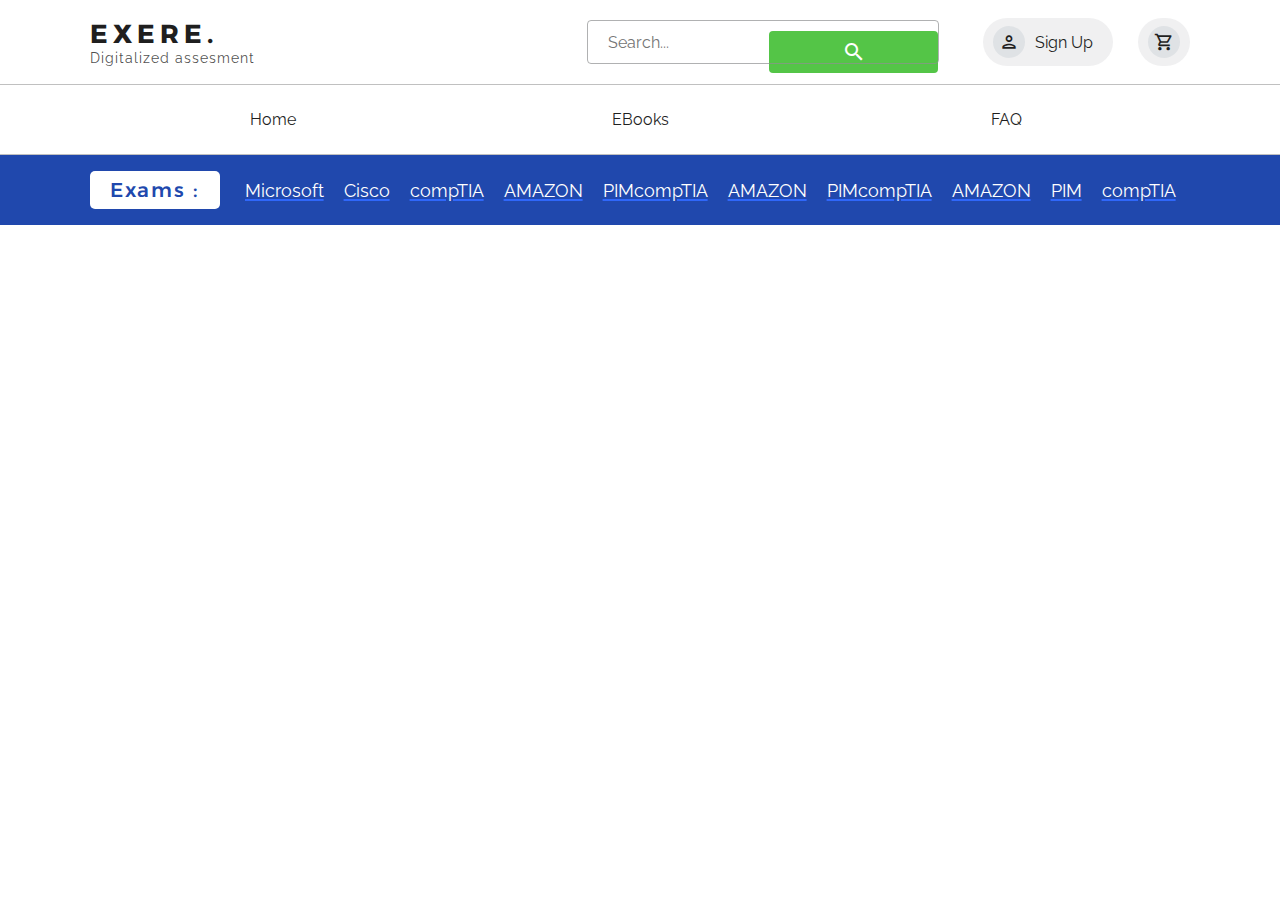
==== Admin.html @ 562e0eb2 "Add files via upload" ====
<!DOCTYPE html>
<html lang="en">
<head>
    <meta charset="UTF-8">
    <meta http-equiv="X-UA-Compatible" content="IE=edge">
    <meta name="viewport" content="width=device-width, initial-scale=1.0">
    <title>Exam Collection at it's best - EXERE</title>
    <link rel="preconnect" href="https://fonts.googleapis.com">
    <link rel="preconnect" href="https://fonts.gstatic.com" crossorigin>
    <link href="https://fonts.googleapis.com/css2?family=Alexandria:wght@400;500;600&family=DM+Sans:ital,wght@0,400;0,700;1,700&family=Inter:wght@100;200;300;400;500;600;700;800;900&family=Lora:wght@400;500;600;700&family=Open+Sans:wght@300;400;500;700&family=Poppins:wght@400;500;600&family=Raleway:wght@600;800;900&family=Roboto:wght@300;400;500;700&display=swap" rel="stylesheet">
    <link href="https://fonts.googleapis.com/icon?family=Material+Icons" rel="stylesheet">
    <link href="https://fonts.googleapis.com/icon?family=Material+Icons+Outlined" rel="stylesheet">
    <link rel="stylesheet" href="index.css">
    <link rel="shortcut icon" href="favicon.ico" type="image/x-icon">
    <!-- <link rel="shortcut icon" href="favicon.ico" type="image/x-icon"> -->
</head>
<body>
    <div class="side_nav" id="sideNav">
        <form>
            <input placeholder="Search" type="search" class="search"/>
            <button type="submit"><i class="material-icons">search</i></button>
        </form>

        <div class="sidenav_list">
            <a href="./register.html"> <i class="material-icons-outlined">person</i> Login/Register</a>
            <!-- <a href=""> <i class="material-icons-outlined">edit</i> Contact</a> -->
                          <a href="ebook.html"> <i class="material-icons-outlined ">format_list_bulleted</i> eBooks</a>
                          <a href="./faq.html"> <i class="material-icons-outlined cl">help_outline</i>FAQ</a>

             <a href=""> <i class="material-icons-outlined cl">drive_file_rename_outline</i>Exams</a>

        </div>
    </div>
    <nav>
        <a href="index.html" class="logo">
            <h1>EXERE.</h1>
            <p>Digitalized assesment</p>
        </a>
        <form action="">
            <input type="search" name="" id="" placeholder="Search... ">
            <button type="submit"><i class="material-icons">search</i></button>
        </form>
        <span class="icons">
            <a href="./register.html" class="signup spp"><i class="material-icons-outlined">person</i> Sign Up</a>
            <a href="" class="signup cart"><i class="material-icons-outlined">shopping_cart</i></a>
        </span>
        <i class="material-icons s" onclick="sideNavOn();" >search</i>
        <i class="material-icons i" id="i" onclick="sideNavOn();">menu</i>
        <i class="material-icons x" id="x" onclick="sideNavOff();">close</i>

    </nav>
    <header>
        <div class="nav2">
            <a href="index.html">Home</a>   <a href="ebook.html">eBooks</a>
            <!-- <a href="">Contact Us</a> -->
            <a href="./faq.html">FAQ</a>
        </div>
        <div class="nav3">
            <span class="title">Exams :</span>
            <span class="exams"> <a href="vendors.html">Microsoft</a><a href="vendors.html">Cisco</a><a href="vendors.html">compTIA</a><a href="vendors.html">AMAZON</a><a href="">PIM</a<a href="vendors.html">compTIA</a><a href="vendors.html">AMAZON</a><a href="">PIM</a<a href="vendors.html">compTIA</a><a href="vendors.html">AMAZON</a><a href="">PIM</a><a href="vendors.html">compTIA</a><a href="vendors.html">AMAZON</a><a href="">PIM</a<a href="vendors.html">compTIA</a><a href="vendors.html">AMAZON</a><a href="">PIM</a></span>
        </div>
    </header>




</body>
<script src="./index.js"></script>
</html>
---- index.css ----
*{transition: 300ms; margin: 0; padding: 0; box-sizing: border-box; font-family: 'Raleway', sans-serif;}

*::-webkit-scrollbar{
    display: none !important;
}

button{cursor: pointer;}

a{
    text-decoration: none;
    color: #1f1f1f;
}

.x {
    display: none;
}

.side_nav {
    width: 100%;
    height: 100%;
    position: fixed;
    margin-top: 90px;
    background-color: white;
    display: none;
    flex-direction: column;
    justify-content: flex-start;
    align-items: center;
}

.side_nav form {
    display: flex;
    justify-content: center;
    align-items: center;
    margin-top: 20px;
    height: 45px;
    border: solid 1px silver;
    width: 90%;
    justify-content: space-between;
    
}

.side_nav form input {
    padding: 0 10px;
    height: 100%;
    width: 100%;
    border: none;
    outline: none;
    font-size: 18px;
}

.side_nav form input::-webkit-search-cancel-button {
    display: none;
}

.side_nav form input::placeholder {
    color: silver;
}

.side_nav form button {
    padding: 0 25px;
    height: 100%;
    background-color: transparent;
    border: none;
}

.side_nav .sidenav_list {
    margin-top: 15px;
    flex-direction: column;
    display: flex;
    justify-content: flex-start;
    align-items: center;
    width: 100%;
} 

.side_nav .sidenav_list a{
    width: 90%;
    display: flex;
    justify-content: flex-start;
    align-items: center;
    gap: 15px;
    padding: 17px 10px;
    text-transform: uppercase;
} 

.side_nav .sidenav_list a i {
    font-size: 28px;
    color: #54C547;
}

.side_nav .sidenav_list .cl {
    color: #1A70C5;
}

nav{
    width: 100%;
    display: flex; align-items: center; justify-content: right;
    padding: 0 7%;
    height: 85px; border-bottom: solid 1px silver;
    position: sticky; top: 0;  gap: 25px;
    background-color: white;
}

nav .logo{ display: flex; flex-direction: column; align-items: flex-start;
    letter-spacing: 3px; margin-right: auto; 
}

nav .logo h1{
    color: #1f1f1f; font-size: 26px;
    font-family: 'Alexandria', sans-serif; letter-spacing: 5px;
}

nav .logo p{
    color: rgb(31, 31, 31, 0.8); font-size: 14px; letter-spacing: 1px;
}

nav .logo span{
    color: #2F67FA; font-family: 'Raleway', sans-serif;
    font-weight: bold;
}

nav form{
    display: flex; align-items: center; justify-content: center;
    width: 350px; height: 50%; outline: solid 1px rgba(143, 144, 145, 0.7); border-radius: 3px;
    margin-right: 20px;
}

nav input{
    width: 100%; height: 100%; font-size: 16px;
    padding: 0 20px;border: none; outline: none;
}

nav input::-webkit-search-cancel-button{
    display: none;
}

nav button{
    background-color: transparent; border: none; outline: none;
    width: 70px; height: 100%; display: flex; align-items: center; justify-content: center; color: #516e84;
    /* border: solid; */ cursor: pointer;
}

nav button:hover{
    background-color: rgb(47, 103, 250, 0.1);
}

nav button i{
    font-size: 20px;
}

nav .icons{
    display: flex; align-items: center; justify-content: flex-end;
    gap: 25px;
}

nav .icons .signup{
    display: flex; align-items: center;
    padding: 8px 10px; border-radius: 30px; padding-right: 20px;
    background-color: rgba(178, 181, 184, 0.2); color: #1f1f1f;
}

nav .icons .signup:hover{
    background-color: rgba(178, 181, 184, 0.6); color: #1f1f1f;
}

nav .icons .signup i{
    padding: 6px; background-color: rgba(81, 110, 132, 0.1); border-radius: 100%;
    color: #1f1f1f; margin-right: 10px; font-size: 20px;
}

nav .icons .cart{
    padding: 8px 10px; 
    padding-right: 0px;
}

nav .sp1{
    display: none;
}

nav .s{
    display: none;
}

nav .i{ display: none; color: #1f1f1f; }
nav .x{display: none; color:#1f1f1f;}

header{width: 100%; flex-direction: column; align-items: flex-start; justify-content: flex-start;}

header .nav2{ width: 100%; padding: 0 7%; border-bottom: solid 1px silver; height: 70px; display: flex; align-items: stretch; justify-content: stretch;}

header .nav2 a{ padding: 0 20px; height: 100%; color: #1f1f1f; text-transform: capitalize; font-size: 16px; display: flex; align-items: center; justify-content: center; width: 100%; white-space: nowrap;}

header .nav2 a:hover{background-color: rgb(47, 103, 250, 0.1);}

header .nav3{width: 100%; background-color: rgb(47, 103, 250, 0.4); background-color: #2048ad; height: 70px; display: flex; padding: 0 7%; align-items: center;}

header .nav3 .title{padding: 0 20px; height: 55%; display: flex; white-space: nowrap; align-items: center; justify-content: center; color: #2048ad; font-family: 'Alexandria', sans-serif; font-size: 20px; font-weight: 500; letter-spacing: 2px; background-color: white; border-radius: 5px; margin-right: 25px;}

header .nav3 .exams{display: flex; align-items: center; justify-content: flex-start; gap: 20px; overflow: scroll;}

header .nav3 .exams::-webkit-scrollbar{display: none;}

header .nav3 .exams a{display: flex; align-items: center; justify-content: center; color: white; font-size: 18px; text-decoration: underline; text-decoration-color: #2F67FA; text-decoration-thickness: 3px; }

main{
    width: 100%; display: flex; flex-direction: column; align-items: center; justify-content: flex-start;
}

main .sectioni{ gap: 25px; width: 100%; display: flex; flex-direction: column; justify-content: flex-start; align-items: center; padding: 75px 0; height: fit-content;}

main .sectioni h1{
    font-size: 48px; font-weight: 500;  color: #1f1f1f; text-align: center;
}

main .sectioni h5{color: #516e84; font-weight: 400; width: 80%; text-align: center; font-size: 20px; letter-spacing: 1.5px; line-height: 150%;}

main .sectioni .srch{
    width: fit-content; display: flex; justify-content: center; align-items: center; gap: 20px; height: 60px; margin-top: 20px;
}

main .sectioni .srch input{ height: 100%; width: 350px; border-radius: 5px; border: none; outline: solid 1px silver; padding: 0 15px; font-size: 18px;}

main .sectioni .srch button{ height: 100%; width: 150px; background-color: #2048ad; color: white; border-color: #2048ad; outline: none; font-size: 22px; letter-spacing: 1.5px;
    border: none; outline: none; border-radius: 5px;
}

main .sectionii{padding: 60px 0; width: 100%; height: fit-content; display: flex; flex-direction: column; align-items: center; justify-content: flex-start; row-gap: 30px;  background-color: rgba(26,112,197,0.2);}

main .sectionii .txt{font-size: 35px; color: #354c5e; letter-spacing: 1.5px;}

main .sectionii .fl{ width:83%; padding: 0 0%; overflow: scroll;}

main .sectionii .fl .span{width: fit-content; display: flex; align-items: center; justify-content: space-between; gap: 20px; overflow: scroll;}

main .sectionii .fl .span::-webkit-scrollbar{ display: none;}

main .sectionii .fl .span a{
    background-color: white; height: 200px; width:200px; padding: 0 00px; display: flex; justify-content: center; align-items: center;
    margin: 20px 5px; background-size: cover; background-position: center;  outline: solid 1px silver; border: solid 5px white;
} 

main .sectionii .fl .span a:hover{
    box-shadow: 0 0 20px rgb(47, 103, 250, 0.4);
} 

main .sectionii .fl .span a .content{
    width: 100%;
    height: 100%;
    display: flex; justify-content: center; align-items: center;
    background-color: rgba(51, 50, 50, 0.9);
    opacity: 0;
    padding: 20px;
} 

main .sectionii .fl .span a .content:hover{
    opacity: 1;
} 

main .sectionii .fl .span a .content p{
    text-align: center;
    color: white;
    font-size: 18px;
} 

main .sectionii .seeall{
    display: flex; align-items: center; justify-content: center; border: solid 2px #354c5e; padding: 10px 40px; gap: 10px; color: #354c5e; border-radius: 30px;
}

main .sectioniii{
    width: 100%; display: flex; flex-direction: column; justify-content: flex-start; align-items: center; padding: 80px 7%;
}

main .sectioniii .txt{width: 100%; text-align: left; font-size: 36px;}

main .sectioniii .list{width: 100%; display: flex; flex-direction: column; align-items: flex-start; justify-content: flex-start; margin-top: 40px; flex-wrap: wrap;}

main .sectioniii .list span{width: fit-content; display: flex; align-items: center; justify-content: flex-start; border-bottom: solid 1px silver;}

/* main .sectioniii .list span .vendor{padding: 0 20px; padding-right: 80px;}

main .sectioniii .list span .exam{padding: 0 20px; padding-right: 100px;}

main .sectioniii .list span .file{
    padding: 0 20px; padding-right: 100px;
} */

main .sectioniii .list span a{ width: 200px; padding-left: 10px; white-space: nowrap; height: 100px; display: flex; justify-content: flex-start; align-items: center; color: #2F67FA; text-decoration: underline; font-weight: 500;}

main .sectioniii .list .top a{ color: #1f1f1f; text-decoration: none; font-weight: 700;}


main .sectioniii .list span .file{
    width: 400px;
}

footer {
    background-color: #fcfcfc;
    width: 100%;
    padding: 30px 7%;
    display: flex;
    align-items: center;
    justify-content: center;
    flex-direction: column;
    gap: 25px;
}

.footer_link{
    width: 100%; 
    display: flex; 
    gap: 10px; 
    justify-content: center; 
    align-items: flex-start; 
    flex-wrap: wrap; 
    row-gap: 10px;
}

.footer_link a{
    color: #2F67FA;
    font-size: 16px;
    text-decoration: underline;
}


.footer_description {
    color: gray;
    width: 90%;
    text-align: center;
}

/* Exam Page Styles */
.sectiona {
    margin-top: 20px;
    display: flex;
    flex-direction: column;
    justify-content: center;
    align-items: center;
    gap: 15px;
    flex-wrap: wrap;

}


.sectiona p {
    color: #354C5E;
    padding: 10px;
}


.sectiona .product {
    background-color: #FAFCFF;
    max-width: 80%;
    padding: 30px;
    display: flex;
    height: 100%;

}

.product {
    display: flex;
    flex-direction: column;
    align-items: flex-start;
    width: 100%;
    border-top-left-radius: 220px;
    border: .5px solid #e0e0e0;
}

.product .image_container {
    display: flex;
    align-items: center;
    color: #354C5E;
    font-size: 20px;
}

.product .product_description {
    width: 100%;
    margin-top: 20px;
    display: flex;
    flex-direction: column;
    align-items: flex-start;
    border-bottom: .5px solid lightgray;
}

.product .product_description a {
    color: #1A70C5;
    font-size: 22px;
}

.product .product_description p {
    font-size: 22px;
}

.product .product_description span {
    margin-bottom: 20px;
}

.product .price_container {
    display: flex;
    align-items: center;
    justify-content: center;
}

.product .price_container h2 {
    color: #1A70C5;
}

.product .price_container a {
    background-color: #54C547;
    width: 100%;
    text-align: center;
    padding: 10px;
    color: white;
    margin-top: 10px;
    border-radius: 3px;
    border-bottom: .5px solid lightgray;
    margin-bottom: 30px;
}

.product .extra_description {
    margin-top: 20px;
    color: gray;
}


.product .extra_description a {
    color: #1A70C5;
}

.sectionb {
    width: 95%;
    margin-top: 40px;
    max-width: 1300px;
}

.sectionb h2 {
    color: #354C5E;
    font-size: 48px;
    text-align: center;
    margin: 30px 0;
}

.sectionb .table_container {
    margin-top: 60px;
    width: 100%;
    display: flex;
    flex-direction: column;
}

.sectionb .table_container .table_active {
    background-color: #F7F8FA;
    width: 100%;
    padding: 20px;
    display: flex;
    justify-content: space-between;
    flex-wrap: wrap;
}



.sectionb .table_container .table_active .table_active_item {
    display: flex;
    flex-direction: column;
    flex-wrap: wrap;
    padding: 10px;
    flex: 1;
    max-width: 33.3%;
}

.sectionb .table_container .table_active .table_active_item small {
    font-size: 11px;
}

.sectionb .table_container .table_active .table_active_item a {
    color: #1A70C5;
    margin-top: 5px;
    text-decoration: underline;
}

.sectionb .table_container .table_active .table_active_item p {
    font-weight: 500;
    margin-top: 5px;
    color: #354C5E;
}

.sectionc {
    width: 90%;
    margin-top: 40px;
    margin-bottom: 40px;
}

.sectionc h3 {
    color: #354c5e;
    margin-bottom: 10px;
}

.sectionc p {
    color: #516e84;
    margin-bottom: 10px;
}

.sectionc a {
    text-decoration: underline;
    color: #1A70C5;
}

.list_info {
    width: 90%;
    color: #516e84;
}

.list_info a {
    color: #1A70C5;
    text-decoration: underline;
}


/* Register Page */
.form_container {
    width: 100%;
    display: flex;
    flex-direction: column;
    justify-content: center;
    align-items: center;
    margin-top: 30px;
    margin-bottom: 70px;
}


.form_container h2{
    color: #354c5e;
}

.form_container form {
    width: 100%;
    display: flex;
    flex-direction: column;
    justify-content: center;
    align-items: center;
    padding: 20px;
}


form .input_container {
    width: 100%;
    max-width: 400px;
}

form .input_container p {
    color: #354c5e;
}

form .input_container input {
    padding: 10px;
    width: 100%;
    margin-top: 5px;
    margin-bottom: 20px;
    outline: none;
    border: 1px solid silver;
    font-size: 16px;
}

form .input_container input::placeholder {
    color: silver;
}

.form_container form .form_extra {
    display: flex;
    width: 100%;
    justify-content: space-between;
    align-items: center;
    max-width: 400px;
}

.form_container form .form_extra a {
    color: #1A70C5;
}

.form_container form .form_extra .radio_container {
    display: flex;
    align-items: center;
}

.form_container form .form_extra .radio_container p {
    margin-left: 10px;
    color: #354c5e;
}

form button {
    width: 100%;
    max-width: 400px;
    margin-top: 20px;
    background-color: #54C547;
    border: none;
    padding: 10px;
    color: white;
    border-radius: 4px;
    font-size: 16px;
}

.form_container p a {
    color: #1A70C5;
    font-weight: 700;
}


/* FAQ Styling */
.faq_sectiona {
    margin-top: 30px;
    width: 100%;
    display: flex;
    flex-direction: column;
    justify-content: center;
    align-items: center;
    margin-bottom: 40px;
}

.faq_sectiona h1 {
    color: #354c5e;
}

.faq_container h2 {
    color: #354c5e;
    font-size: 20px;
    margin-bottom: 15px;
    margin-top: 30px;
    margin-left: 10px;
}

.faq_container div {
    background-color: #FAFCFF;
    width: 100%;
    max-width: 700px;
    padding: 10px;
    border: .5px solid rgb(235, 235, 235);
}

.faq_container div a {
    color: #1A70C5;
    text-decoration: underline;
}

.faq_container div p {
    line-height: 30px;
    margin-top: 15px;
}


@media screen and (max-width: 1000px) {
    nav{
        padding: 0 4%;
        height: 90px; 
    }
    nav .logo{
        font-size: 32px;
        font-family: 'Alexandria', sans-serif; font-weight: 600;
        letter-spacing: 3px; margin-right: auto;
    }
    header .nav2{padding: 0 4%; }
   
    header .nav3{
        padding: 0 4%;
    }

    main .sectionii .fl{ width: 100%; padding: 0 4%;}

    main .sectioniii .list span a{ width: 80px; padding-left: 10px; white-space: nowrap; height: 60px; display: flex; justify-content: flex-start; align-items: center; color: #2F67FA; text-decoration: underline; font-weight: 500;}

}

@media screen and (max-width: 850px) {
    nav form{
       width: 300px;
    }

    nav .icons .spp{
        display: none;
    }
    

    nav .i{ display: flex; color: #1f1f1f; font-size: 24px; margin-left: 10px;}

    main .sectioni h1{ font-size: 36px; width: 80%;}

    main .sectioni h5{color: #516e84; font-weight: 400; width: 80%; text-align: center; font-size: 16px; letter-spacing: 1.5px; }

    main .sectionii{padding: 40px 0; width: 100%; height: fit-content; display: flex; flex-direction: column; align-items: center; justify-content: flex-start; row-gap: 20px;  background-color: rgba(26,112,197,0.2);}


    main .sectionii .fl a{
        height: 150px; padding: 0 80px; 
        margin: 20px 5px;
    } 

    main .sectionii .fl span{ 
        width: 100%; 
        display: flex; 
        align-items: center; 
        justify-content: flex-start; 
        gap: 10px; 
        overflow-y: scroll;
    }

    main .sectioniii .list span .file{
        width: 250px; overflow: hidden;
        text-overflow: ellipsis; white-space: nowrap;
    } 
    

    .sectionb h2 {
        font-size: 36px;
    }
}

@media screen and (max-width: 720px) {
    nav{
        padding: 0 5%;
    }

    nav .logo{
        margin-right: auto;
        margin-left: 0;
    }

    nav form{
        width: 200px;
        
    }

    nav .s{
        margin-left: auto;
        font-size: 24px;
    }

    nav .i{ display: flex; color: #1f1f1f; font-size: 24px; margin-left: 10px;}

    header .nav2{display: none;}


}

@media screen and (max-width: 620px) {
    nav form{
        display: none;
    }

    nav .s{
        margin-left: auto;
        font-size: 24px; 
        display: flex;
        padding: 8px; background-color: rgba(178, 181, 184, 0.2); border-radius: 100%;
    }

    nav .i{ display: flex; color: #1f1f1f; font-size: 24px; margin-left: 10px;}

    nav .icons .cart{
       display: none;
    }

    header .nav3 .title{
        display: none;
    }

    main .sectioni{ gap: 20px; padding: 30px 0; height: fit-content;}


    main .sectioni h1{ font-size: 28px; width: 90%; text-align: left;}

    main .sectioni h5{text-align: left; width: 90%; }

    main .sectioni .srch{
     gap: 10px; height: 50px; margin-top: 20px;
    }

    main .sectioni .srch input{ height: 100%; width: 200px;}

    main .sectioni .srch button{ height: 100%; width: 130px; background-color: #2048ad; color: white; border-color: #2048ad; outline: none; font-size: 18px; letter-spacing: 1.5px; border-radius: 5px;}

    main .sectionii{padding: 40px 0; width: 100%; height: fit-content; display: flex; flex-direction: column; align-items: center; justify-content: flex-start; row-gap: 14px;  background-color: rgba(26,112,197,0.2); margin-top: 25px;}

    main .sectionii .txt{font-size: 26px; color: #354c5e; letter-spacing: 1.5px; text-align: left; width: 90%;}

    main .sectionii .fl a{
        height: 150px; padding: 0 80px; 
        margin: 20px 5px;
    } 

    main .sectioniii .list span .file{
        width: 100px; overflow: hidden;
        text-overflow: ellipsis; white-space: nowrap;
    } 

    .sectionb h2 {
        font-size: 28px;
    }

    main .sectionii .fl .span a{
        background-color: white; height: 130px; width:130px; padding: 0 00px; display: flex; justify-content: center; align-items: center;
        margin: 20px 5px; background-size: cover; background-position: center;  outline: solid 1px silver; border: solid 1px white;
        padding: 5px;
    } 
    

    main .sectionii .fl .span a .content{
        padding: 5px;
    } 

    main .sectionii .fl .span a .content p{
        text-align: center;
        color: white;
        font-size: 16px;
        /* border: solid white 1px; */
    } 
}
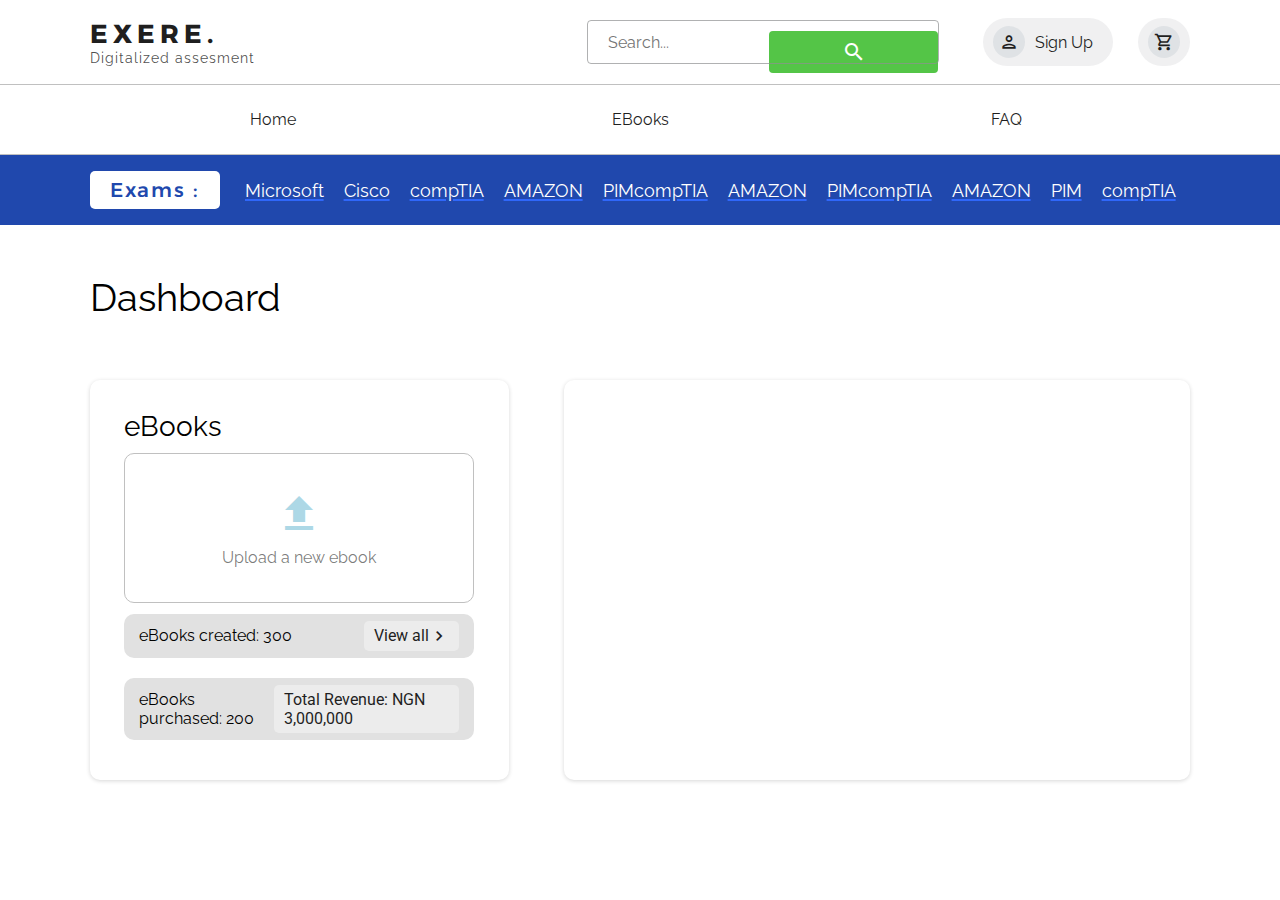
==== commit e24666cf: "Add files via upload" ====
--- a/Admin.html
+++ b/Admin.html
@@ -13,8 +13,17 @@
     <link rel="stylesheet" href="index.css">
     <link rel="shortcut icon" href="favicon.ico" type="image/x-icon">
     <!-- <link rel="shortcut icon" href="favicon.ico" type="image/x-icon"> -->
+    <link rel="stylesheet" href="Admin.css">
 </head>
 <body>
+    <div class="passkey">
+        <form action="">
+            <i class="material-icons c">close</i>
+            <label for="">Passkey</label>
+            <input type="pasword" placeholder="Enter your admin passkey">
+            <button type="submit">Submit</button>
+        </form>
+    </div>
     <div class="side_nav" id="sideNav">
         <form>
             <input placeholder="Search" type="search" class="search"/>
@@ -61,6 +70,24 @@
         </div>
     </header>
 
+    <main>
+        <p class="dashboard">Dashboard</p>
+        <div class="sp1">
+
+            <div class="ebooks">
+                <p class="title">eBooks</p>
+                <a href="upload.html" class="upload">
+                    <i class="material-icons">file_upload</i>
+                    <p class="txt">Upload a new ebook</p>
+                </a>
+                <span class="created"><p> eBooks created: 300</p> <a href="ebook.html">View all <i class="material-icons">chevron_right</i></a></span>
+                <span class="created purchased"><p> eBooks purchased: 200</p> <a href="ebook.html">Total Revenue:  NGN 3,000,000</a></span>
+            </div>
+            <div class="exams">
+
+            </div>
+        </div>
+    </main>
 
 
 
--- a/Admin.css
+++ b/Admin.css
@@ -0,0 +1,142 @@
+.passkey{
+    position: fixed;
+    width: 100%;
+    height: 100vh;
+    display: flex; align-items: center; justify-content: center;
+    background-color: rgb(0, 0, 0, 0.99);
+    z-index: 1;
+    display: none;
+}
+
+.passkey form{
+    display: flex; flex-direction: column; align-items: center; justify-content: center;
+    width: 400px;
+    height: fit-content;
+    background-color: white;
+    border-radius: 10px;
+    padding: 20px;
+}
+
+.passkey form .c{
+    width: 100%; display: flex; justify-content: right;
+    cursor: pointer;
+}
+
+.passkey form label{
+    width: 100%; display: flex;
+    text-align: left; justify-content: left;
+}
+
+.passkey form input{
+    width: 100%; display: flex;
+    padding: 0 20px;
+    height: 45px;
+    margin-top: 15px;
+    border-radius: 10px;
+    border: solid 1px;
+    outline: none;
+}
+
+.passkey form button{
+    width: 100%; display: flex;
+    height: 45px;
+    margin-top: 15px;
+    border-radius: 10px;
+    border: solid 1px;
+    outline: none;
+    display: flex; justify-content: center; align-items: center;
+}
+
+.passkey form button:hover{
+    opacity: 0.8;
+}
+
+main{
+    padding: 0 7%;
+}
+
+main .dashboard{
+    text-align: left;
+    font-size: 38px;
+    margin: 50px 0;
+    margin-bottom: 0px;
+    width: 100%;
+    display: flex; justify-content: left;
+}
+
+main .sp1{
+    display: flex;
+    width: 100%; justify-content: space-between;
+    align-items: center;
+    /* border: solid; */
+    margin: 60px 0;
+    gap: 5%;
+}
+
+main .sp1 .ebooks{
+    display: flex; flex-direction: column; justify-content: space-between; align-items: center;
+    width: 40%;
+    height: 400px;
+    border-radius: 10px;
+    /* box-shadow: 0px 0px 15px rgb(231, 231, 231); */
+    box-shadow: rgba(0, 0, 0, 0.16) 0px 1px 4px;
+    padding: 30px 15px;
+    /* border: solid; */
+}
+
+main .sp1  .title{
+    width: 90%; display: flex; justify-content: left;
+    font-size: 28px;
+}
+
+main .sp1 .ebooks .created{
+    width: 90%; height: fit-content;
+    border-radius: 10px; 
+    margin-bottom: 10px;
+    display: flex; justify-content: space-between; align-items: center;
+    font-family: 'Roboto', sans-serif;
+    background-color: rgb(225, 225, 225);
+    padding: 7px 15px;
+}
+
+main .sp1 .ebooks .created a{
+    border-radius: 5px; 
+    font-family: 'Roboto', sans-serif;
+    background-color: rgba(245, 245, 245, 0.525);
+    padding: 5px 10px;
+    display: flex; align-items: center;
+}
+
+main .sp1 .ebooks .created a i{
+    font-size: 20px;
+}
+
+
+
+
+
+
+
+main .sp1 .exams{
+    width: 60%;
+    height: 400px;
+    border-radius: 10px;
+    /* box-shadow: 0px 0px 15px rgb(231, 231, 231); */
+    box-shadow: rgba(0, 0, 0, 0.16) 0px 1px 4px;
+}
+
+main .sp1 .ebooks .upload{
+    width: 90%;
+    border-radius: 10px;
+    border: solid 1px silver; border-radius: 10px;
+    height: 150px;
+    gap: 10px;
+    display: flex; flex-direction: column; justify-content: center; align-items: center;
+    color: rgb(36, 36, 36, 0.6); 
+    font-family: 'Roboto', sans-serif;
+}
+
+main .sp1 .ebooks .upload i{
+    width: fit-content; height: fit-content;
+    font-size: 48px; color: lightblue;
+}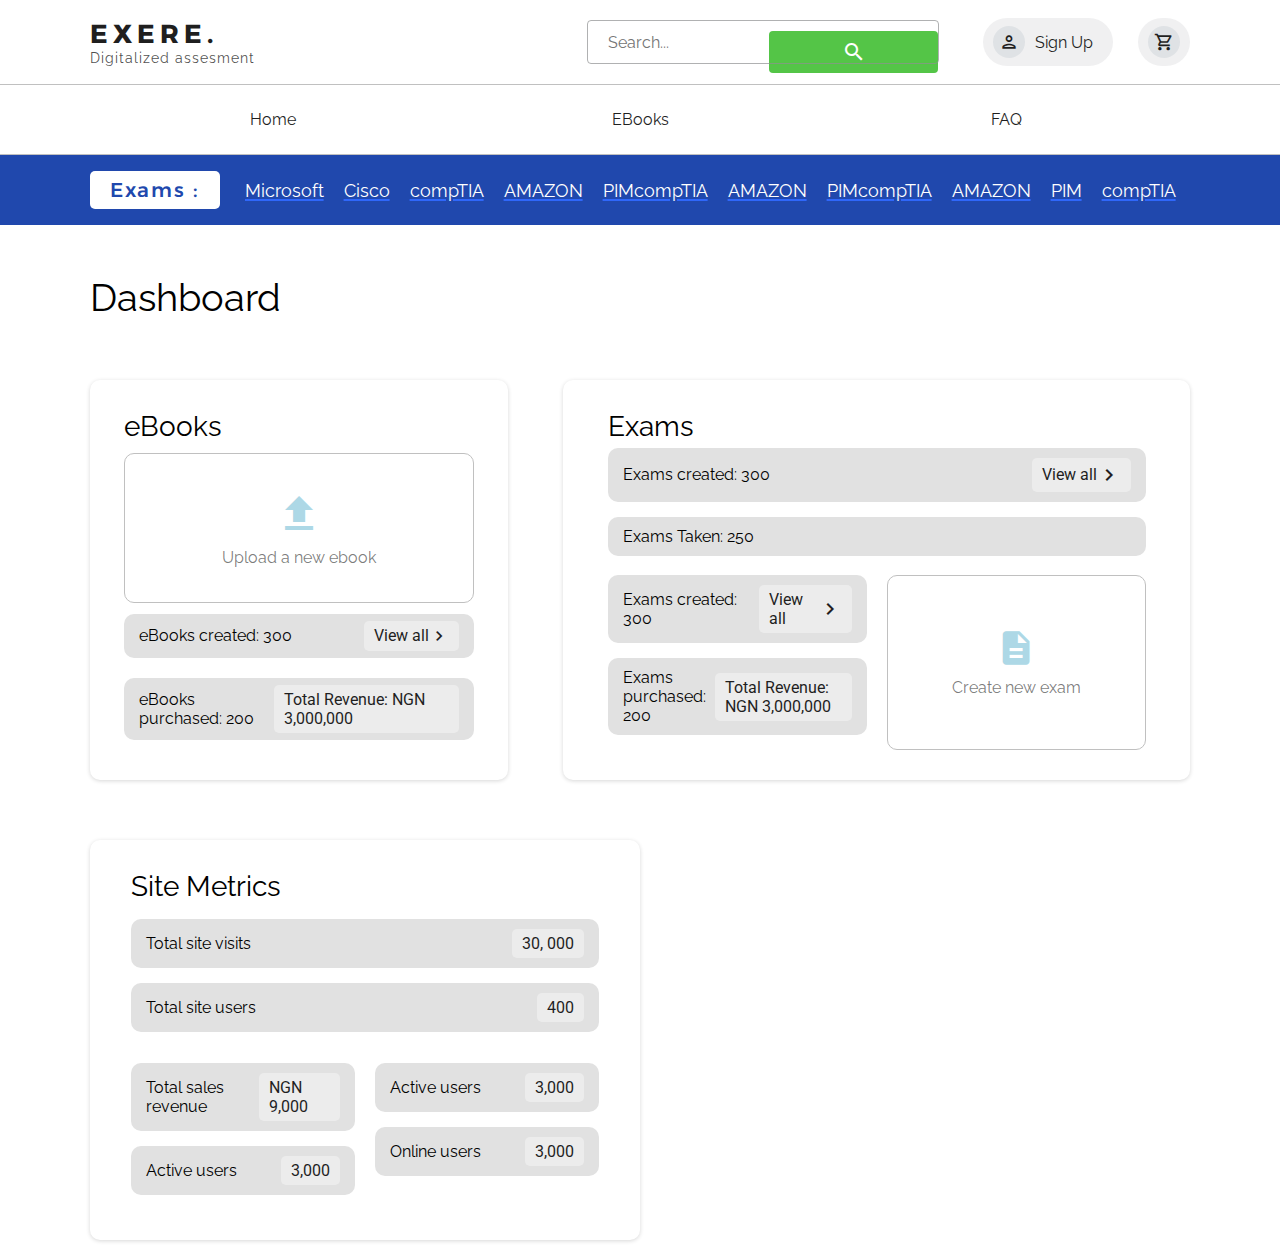
==== commit 764e4b59: "Add files via upload" ====
--- a/Admin.html
+++ b/Admin.html
@@ -84,8 +84,69 @@
                 <span class="created purchased"><p> eBooks purchased: 200</p> <a href="ebook.html">Total Revenue:  NGN 3,000,000</a></span>
             </div>
             <div class="exams">
+                <p class="title">Exams</p>
+                <div class="sec sec2">
+                    <div class="item">
+                        <span class="created"><p> Exams created: 300</p> <a href="ebook.html">View all <i class="material-icons">chevron_right</i></a></span>
+                        <span class="created purchased"><p> Exams Taken: 250</p> </span>
+                    </div>
+                </div>
+                <div class="sec">
+                    <div class="item">
+                        <span class="created"><p> Exams created: 300</p> <a href="ebook.html">View all <i class="material-icons">chevron_right</i></a></span>
+                        <span class="created purchased"><p> Exams purchased: 200</p> <a href="ebook.html">Total Revenue:  NGN 3,000,000</a></span>
+                    </div>
+                    <div class="item">
+                        <a href="Questionupload.html" class="upload">
+                            <i class="material-icons">description</i>
+                            <p>Create new exam</p>
+                        </a>
+                    </div>
+                </div>
+            </div>
+        </div>
+        <div class="sp1 sp2">
 
+            <div class="exams">
+                <p class="title">Site Metrics</p>
+                <div class="sec sec2">
+                    <div class="item">
+                        <span class="created"><p> Total site visits</p> <a >30, 000</a></span>
+                        <span class="created"><p> Total site users</p> <a >400</a></span>
+                    </div>
+                </div>
+                <div class="sec">
+                    <div class="item">
+                        <span class="created"><p> Total sales revenue</p> <a>NGN 9,000</a></span>
+                        <span class="created"><p> Active users</p> <a>3,000</a></span>
+                    </div>
+                    <div class="item">
+                        <span class="created"><p> Active users</p> <a>3,000</a></span>
+                        <span class="created"><p> Online users</p> <a>3,000</a></span>
+                    </div>
+                </div>
             </div>
+
+            <!-- <div class="exams">
+                <p class="title"></p>
+                <div class="sec">
+                    <div class="item">
+                        <span class="created"><p> Total sales revenue</p> <a>NGN 9,000</a></span>
+                        <span class="created"><p> Active users</p> <a>3,000</a></span>
+                    </div>
+                    <div class="item">
+                        <span class="created"><p> Active users</p> <a>3,000</a></span>
+                        <span class="created"><p> Online users</p> <a>3,000</a></span>
+                    </div>
+                </div>
+                <div class="sec sec2">
+                    <div class="item">
+                        <span class="created"><p> Total site visits</p> <a >30, 000</a></span>
+                        <span class="created"><p> Total site users</p> <a >400</a></span>
+                    </div>
+                </div>
+               
+            </div> -->
         </div>
     </main>
 
--- a/Admin.css
+++ b/Admin.css
@@ -69,7 +69,7 @@
     width: 100%; justify-content: space-between;
     align-items: center;
     /* border: solid; */
-    margin: 60px 0;
+    margin-top: 60px;
     gap: 5%;
 }
 
@@ -84,7 +84,7 @@
     /* border: solid; */
 }
 
-main .sp1  .title{
+main .sp1 .title{
     width: 90%; display: flex; justify-content: left;
     font-size: 28px;
 }
@@ -111,20 +111,6 @@
     font-size: 20px;
 }
 
-
-
-
-
-
-
-main .sp1 .exams{
-    width: 60%;
-    height: 400px;
-    border-radius: 10px;
-    /* box-shadow: 0px 0px 15px rgb(231, 231, 231); */
-    box-shadow: rgba(0, 0, 0, 0.16) 0px 1px 4px;
-}
-
 main .sp1 .ebooks .upload{
     width: 90%;
     border-radius: 10px;
@@ -139,4 +125,157 @@
 main .sp1 .ebooks .upload i{
     width: fit-content; height: fit-content;
     font-size: 48px; color: lightblue;
+}
+
+
+main .sp1 .exams{
+    display: flex; flex-direction: column; justify-content: space-between; align-items: center;
+    width: 60%;
+    height: 400px;
+    border-radius: 10px;
+    /* box-shadow: 0px 0px 15px rgb(231, 231, 231); */
+    box-shadow: rgba(0, 0, 0, 0.16) 0px 1px 4px;
+    padding: 30px 15px;
+    /* border: solid; */
+}
+
+main .sp1 .exams .sec{
+    width: 100%;
+    display: flex; justify-content: space-between; align-items: center;
+    gap: 20px;
+    padding: 0 5%;
+    /* border: solid; */
+}
+
+main .sp1 .exams .sec .item{
+    width: 50%; 
+    height: 100%;
+    /* border: solid; */
+}
+
+main .sp1 .exams .sec2 .item{
+    width: 100%; 
+    height: 100%;
+    /* row-gap: 30px; */
+}
+
+main .sp1 .exams .sec .item .created{
+    /* width: 50%; */
+    width: 100%; height: fit-content;
+    border-radius: 10px; 
+    margin-bottom: 15px;
+    display: flex; justify-content: space-between; align-items: center;
+    font-family: 'Roboto', sans-serif;
+    background-color: rgb(225, 225, 225);
+    padding: 10px 15px;
+    /* border: solid; */
+}
+
+main .sp1 .exams .sec .item .created a{
+    border-radius: 5px; 
+    font-family: 'Roboto', sans-serif;
+    background-color: rgba(245, 245, 245, 0.525);
+    padding: 5px 10px;
+    display: flex; flex-direction: row; align-items: center;
+}
+
+main .sp1 .exams .sec .item {
+    display: flex;
+    flex-direction: column;
+}
+
+main .sp1 .exams .sec .item .upload{
+    width: 100%;
+    height: 100%;
+    border-radius: 10px; 
+    /* background-color: rgba(0, 0, 0, 0.16); */
+    display: flex; flex-direction: column;
+    justify-content: center; align-items: center;
+    row-gap: 10px;
+    border: solid 1px silver;
+}
+
+main .sp1 .exams .sec .item .upload i{
+    font-size: 40px;
+    color: lightblue;
+}
+
+main .sp1 .exams .sec .item .upload p{
+    color: rgb(36, 36, 36, 0.6);
+
+}
+
+main .sp2{
+    margin-bottom: 20px;
+}
+
+main .sp2 .ebooks{
+    width: 50%;
+}
+
+main .sp2 .exams{
+    width: 50%;
+}
+
+@media screen and (max-width: 1200px) {
+    main .dashboard{
+        text-align: left;
+        font-size: 24px;
+        margin: 20px 0;
+        margin-bottom: 0px;
+        width: 100%;
+        display: flex; justify-content: left;
+    }
+
+    main .sp1 .title{
+        width: 95%; display: flex; justify-content: left;
+        font-size: 20px;
+        margin-bottom: 10px;
+    }
+    
+
+    main .sp1{
+        display: flex;
+        width: 100%; justify-content: space-between;
+        align-items: center;
+        flex-direction: column;
+        /* border: solid; */
+        row-gap: 20px;
+        margin-top: 20px;
+    }
+
+
+    main .sp1 .ebooks{
+        width: 100%;
+        height: 450px;
+    }
+    
+    main .sp1 .exams{
+        width:100%;
+        height: fit-content;
+    }
+
+    main .sp1 .exams .sec{
+        width: 100%;
+        display: flex; justify-content: space-between; align-items: center;
+        gap: 20px;
+        padding: 0 5%;
+        /* border: solid; */
+        flex-direction: column;
+    }
+
+    main .sp1 .exams .sec .item{
+        width:100%; 
+        height: 100%;
+        /* border: solid; */
+    }
+
+    main .sp1 .ebooks .upload{
+        width: 95%;
+    }
+
+
+    main .sp1 .ebooks .created{
+        width: 95%; height: fit-content;
+    }
 }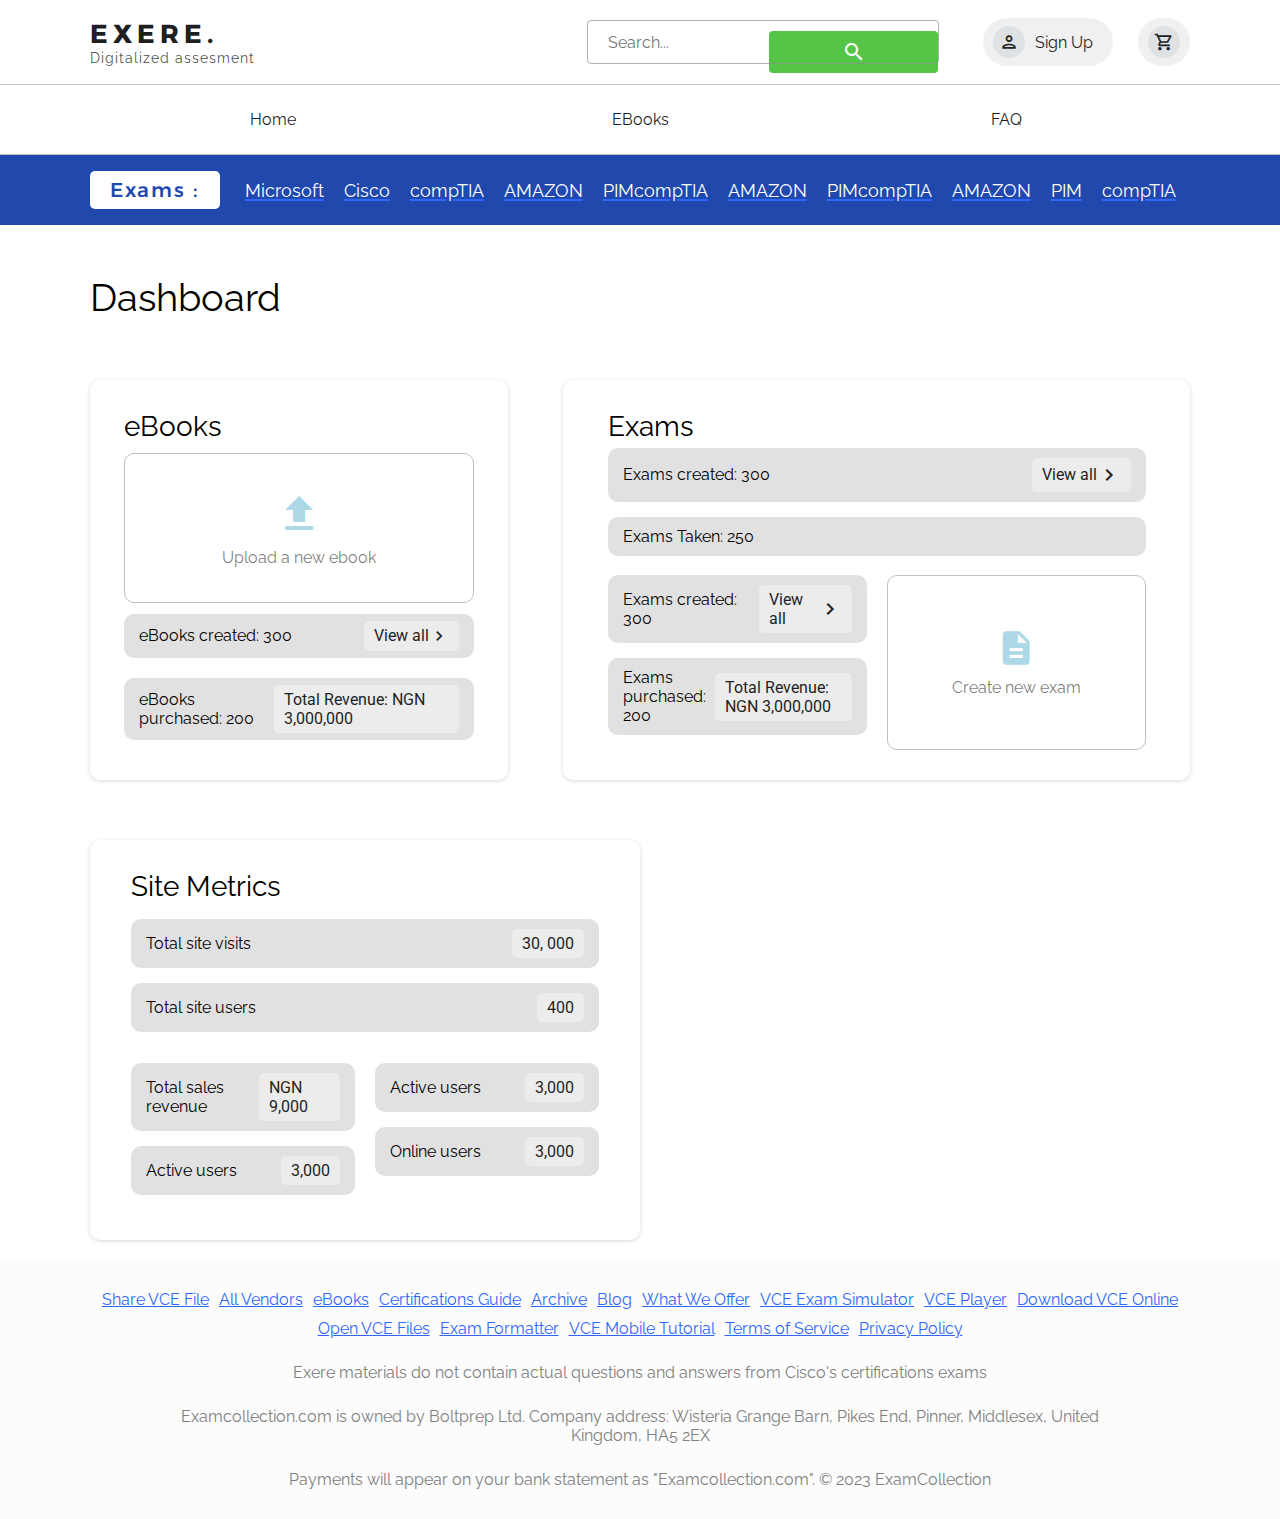
==== commit 72a2d882: "Add files via upload" ====
--- a/Admin.html
+++ b/Admin.html
@@ -150,8 +150,38 @@
         </div>
     </main>
 
+    <footer>
+        <div class="footer_link">
+            <a href="#">Share VCE File</a>
+            <a href="#">All Vendors</a>
+            <a href="#">eBooks</a>
+            <a href="#">Certifications Guide</a>
+            <a href="#">Archive</a>
+            <a href="#">Blog</a>
+            <a href="#">What We Offer</a>
+            <a href="#">VCE Exam Simulator</a>
+            <a href="#">VCE Player</a>
+            <a href="#">Download VCE Online</a>
+            <a href="#">Open VCE Files</a>
+            <a href="#">Exam Formatter</a>
+            <a href="#">VCE Mobile Tutorial</a>
+            <a href="#">Terms of Service</a>
+            <a href="#">Privacy Policy</a>
+        </div>
 
-
+            <div class="footer_description">
+                <p>Exere materials do not contain actual questions and answers from Cisco's certifications exams</p>
+            </div>
+    
+            <div class="footer_description">
+                <p>Examcollection.com is owned by Boltprep Ltd. Company address: Wisteria Grange Barn, Pikes End, Pinner, Middlesex, United Kingdom, HA5 2EX</p>
+            </div>
+    
+            <div class="footer_description">
+                <p>Payments will appear on your bank statement as "Examcollection.com". © 2023 ExamCollection</p>
+            </div>
+        
+    </footer>
 </body>
 <script src="./index.js"></script>
 </html>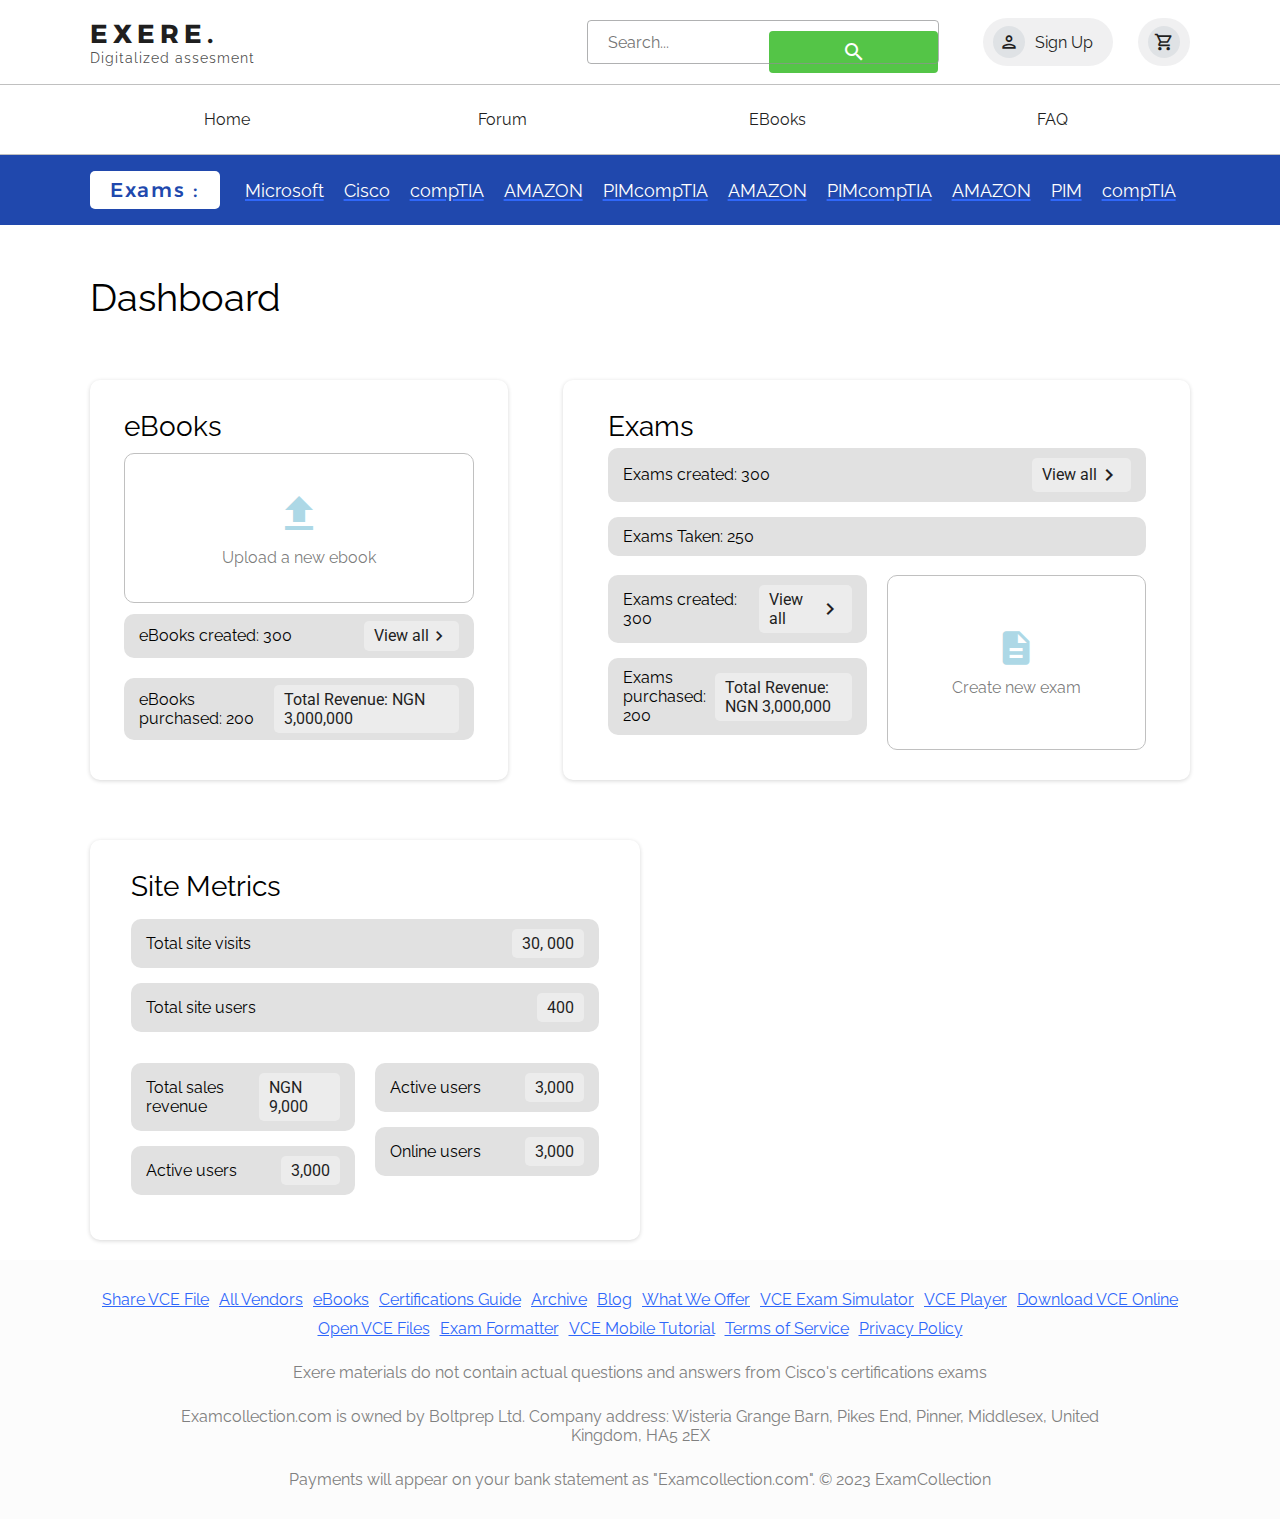
==== commit 80a6ec4b: "Add files via upload" ====
--- a/Admin.html
+++ b/Admin.html
@@ -60,7 +60,7 @@
     </nav>
     <header>
         <div class="nav2">
-            <a href="index.html">Home</a>   <a href="ebook.html">eBooks</a>
+            <a href="index.html">Home</a>  <a href="Forum.html">Forum</a>   <a href="ebook.html">eBooks</a>
             <!-- <a href="">Contact Us</a> -->
             <a href="./faq.html">FAQ</a>
         </div>
